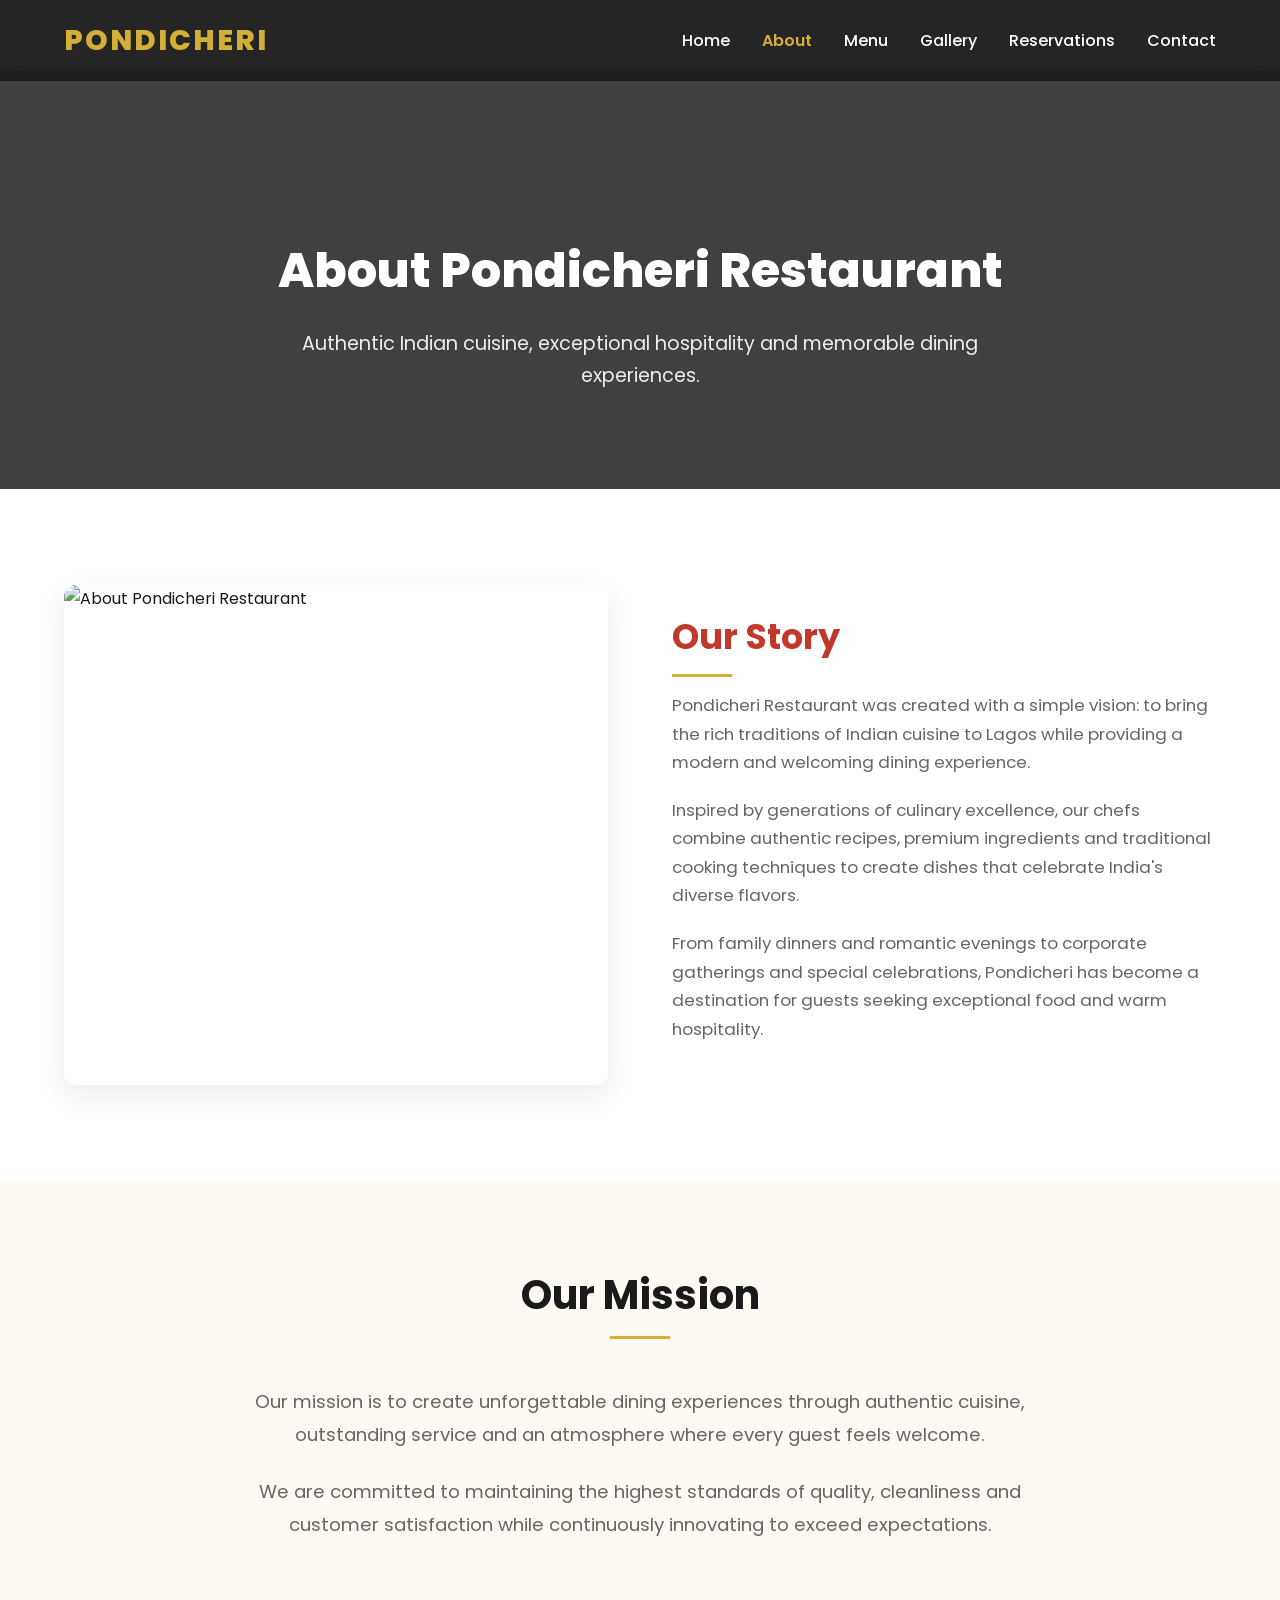
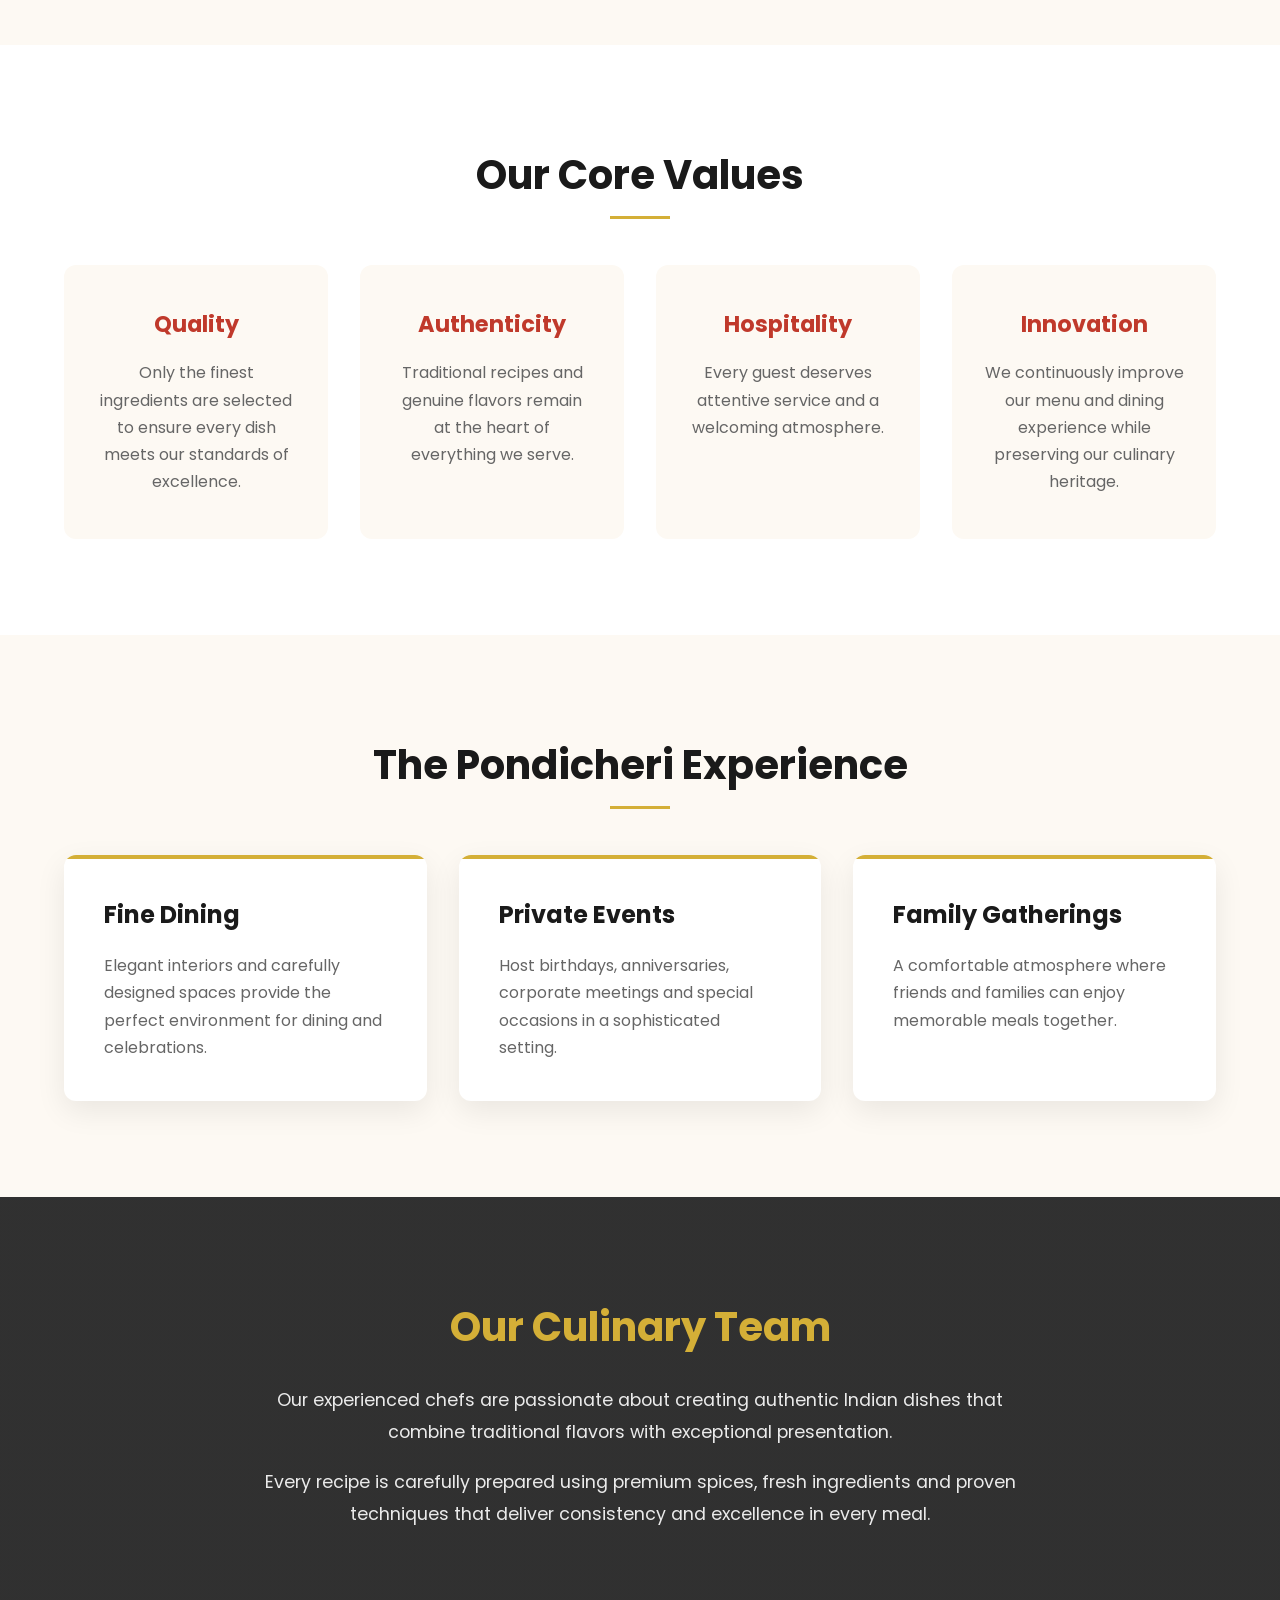
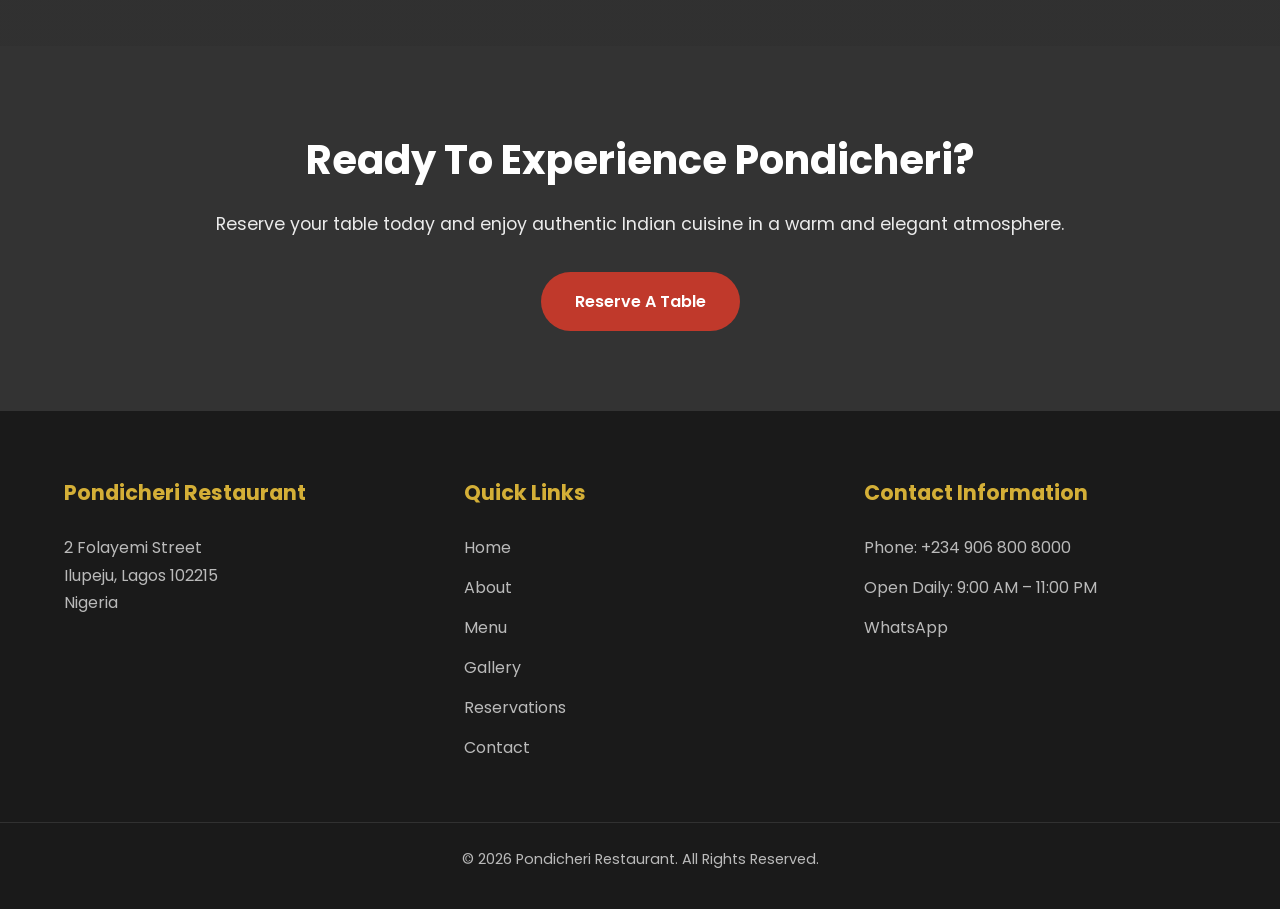
==== about.html @ 2c563795 "Add files via upload" ====
<!DOCTYPE html>
<html lang="en">
<head>
<meta charset="UTF-8">
<meta name="viewport" content="width=device-width, initial-scale=1.0">

<title>About Us | Pondicheri Restaurant Lagos</title>

<meta name="description" content="Learn about Pondicheri Restaurant, our story, mission, culinary philosophy and commitment to delivering authentic Indian dining experiences in Lagos.">

<meta name="keywords" content="About Pondicheri, Indian Restaurant Lagos, Fine Dining Lagos, Restaurant Story, Indian Cuisine Nigeria">

<meta property="og:title" content="About Pondicheri Restaurant">
<meta property="og:description" content="Discover our story, values and commitment to authentic Indian cuisine.">
<meta property="og:type" content="website">

<link rel="stylesheet" href="style.css">

<link href="https://fonts.googleapis.com/css2?family=Poppins:wght@300;400;500;600;700;800&display=swap" rel="stylesheet">
</head>

<body>

<header class="header">

<div class="container">

<a href="index.html" class="logo">
PONDICHERI
</a>

<nav class="navbar">

<ul class="nav-links">

<li><a href="index.html">Home</a></li>

<li><a href="about.html" class="active">About</a></li>

<li><a href="menu.html">Menu</a></li>

<li><a href="gallery.html">Gallery</a></li>

<li><a href="reservations.html">Reservations</a></li>

<li><a href="contact.html">Contact</a></li>

</ul>

</nav>

<button id="menu-btn" class="menu-btn">
☰
</button>

</div>

</header>

<section class="page-banner">

<div class="container">

<h1>About Pondicheri Restaurant</h1>

<p>
Authentic Indian cuisine, exceptional hospitality and memorable dining experiences.
</p>

</div>

</section>

<section class="about-section">

<div class="container">

<div class="about-grid">

<div class="about-image">

<img src="assets/images/about-restaurant.jpg"
alt="About Pondicheri Restaurant">

</div>

<div class="about-content">

<h2>Our Story</h2>

<p>
Pondicheri Restaurant was created with a simple vision: to bring the rich traditions of Indian cuisine to Lagos while providing a modern and welcoming dining experience.
</p>

<p>
Inspired by generations of culinary excellence, our chefs combine authentic recipes, premium ingredients and traditional cooking techniques to create dishes that celebrate India's diverse flavors.
</p>

<p>
From family dinners and romantic evenings to corporate gatherings and special celebrations, Pondicheri has become a destination for guests seeking exceptional food and warm hospitality.
</p>

</div>

</div>

</div>

</section>

<section class="mission-section">

<div class="container">

<div class="section-title">

<h2>Our Mission</h2>

</div>

<div class="mission-content">

<p>
Our mission is to create unforgettable dining experiences through authentic cuisine, outstanding service and an atmosphere where every guest feels welcome.
</p>

<p>
We are committed to maintaining the highest standards of quality, cleanliness and customer satisfaction while continuously innovating to exceed expectations.
</p>

</div>

</div>

</section>

<section class="values-section">

<div class="container">

<div class="section-title">

<h2>Our Core Values</h2>

</div>

<div class="values-grid">

<div class="value-card">

<h3>Quality</h3>

<p>
Only the finest ingredients are selected to ensure every dish meets our standards of excellence.
</p>

</div>

<div class="value-card">

<h3>Authenticity</h3>

<p>
Traditional recipes and genuine flavors remain at the heart of everything we serve.
</p>

</div>

<div class="value-card">

<h3>Hospitality</h3>

<p>
Every guest deserves attentive service and a welcoming atmosphere.
</p>

</div>

<div class="value-card">

<h3>Innovation</h3>

<p>
We continuously improve our menu and dining experience while preserving our culinary heritage.
</p>

</div>

</div>

</div>

</section>

<section class="experience-section">

<div class="container">

<div class="section-title">

<h2>The Pondicheri Experience</h2>

</div>

<div class="experience-grid">

<div class="experience-card">

<h3>Fine Dining</h3>

<p>
Elegant interiors and carefully designed spaces provide the perfect environment for dining and celebrations.
</p>

</div>

<div class="experience-card">

<h3>Private Events</h3>

<p>
Host birthdays, anniversaries, corporate meetings and special occasions in a sophisticated setting.
</p>

</div>

<div class="experience-card">

<h3>Family Gatherings</h3>

<p>
A comfortable atmosphere where friends and families can enjoy memorable meals together.
</p>

</div>

</div>

</div>

</section>

<section class="chef-section">

<div class="container">

<div class="chef-content">

<h2>Our Culinary Team</h2>

<p>
Our experienced chefs are passionate about creating authentic Indian dishes that combine traditional flavors with exceptional presentation.
</p>

<p>
Every recipe is carefully prepared using premium spices, fresh ingredients and proven techniques that deliver consistency and excellence in every meal.
</p>

</div>

</div>

</section>

<section class="reservation-banner">

<div class="container">

<h2>
Ready To Experience Pondicheri?
</h2>

<p>
Reserve your table today and enjoy authentic Indian cuisine in a warm and elegant atmosphere.
</p>

<a href="reservation.html" class="btn-primary">
Reserve A Table
</a>

</div>

</section>

<footer class="footer">

<div class="container footer-grid">

<div>

<h3>Pondicheri Restaurant</h3>

<p>
2 Folayemi Street<br>
Ilupeju, Lagos 102215<br>
Nigeria
</p>

</div>

<div>

<h3>Quick Links</h3>

<ul>

<li><a href="index.html">Home</a></li>
<li><a href="about.html">About</a></li>
<li><a href="menu.html">Menu</a></li>
<li><a href="gallery.html">Gallery</a></li>
<li><a href="reservation.html">Reservations</a></li>
<li><a href="contact.html">Contact</a></li>

</ul>

</div>

<div>

<h3>Contact Information</h3>

<p>Phone: +234 906 800 8000</p>

<p>Open Daily: 9:00 AM – 11:00 PM</p>

<a href="https://wa.me/2349068008000" target="_blank">
WhatsApp
</a>

</div>

</div>

<div class="copyright">

<p>
© 2026 Pondicheri Restaurant. All Rights Reserved.
</p>

</div>

</footer>

<script src="index.js"></script>

</body>
</html>
---- style.css ----
:root {
  --primary: #C0392B;
  --primary-dark: #A93226;
  --accent: #D4AF37;
  --dark: #1A1A1A;
  --light: #FDF9F3;
  --gray: #666;
  --white: #FFFFFF;
  --shadow: 0 10px 30px rgba(0,0,0,0.08);
  --radius: 12px;
}

* {
  margin: 0;
  padding: 0;
  box-sizing: border-box;
}

html {
  scroll-behavior: smooth;
}

body {
  font-family: 'Poppins', sans-serif;
  line-height: 1.7;
  color: var(--dark);
  background: var(--white);
}

img {
  max-width: 100%;
  display: block;
}

.container {
  width: 90%;
  max-width: 1200px;
  margin: 0 auto;
}

.section-title {
  text-align: center;
  margin-bottom: 3rem;
}

.section-title h2 {
  font-size: 2.5rem;
  font-weight: 700;
  color: var(--dark);
  margin-bottom: 0.5rem;
  position: relative;
  display: inline-block;
}

.section-title h2:after {
  content: '';
  position: absolute;
  bottom: -10px;
  left: 50%;
  transform: translateX(-50%);
  width: 60px;
  height: 3px;
  background: var(--accent);
}

.section-title p {
  color: var(--gray);
  font-size: 1.1rem;
  max-width: 600px;
  margin: 1rem auto 0;
}

.btn-primary, .btn-secondary {
  display: inline-block;
  padding: 14px 32px;
  border-radius: 50px;
  font-weight: 600;
  text-decoration: none;
  transition: all 0.3s ease;
  font-size: 1rem;
  border: 2px solid transparent;
}

.btn-primary {
  background: var(--primary);
  color: var(--white);
}

.btn-primary:hover {
  background: var(--primary-dark);
  transform: translateY(-3px);
  box-shadow: 0 8px 20px rgba(192, 57, 43, 0.3);
}

.btn-secondary {
  background: transparent;
  color: var(--white);
  border-color: var(--white);
}

.btn-secondary:hover {
  background: var(--white);
  color: var(--dark);
  transform: translateY(-3px);
}

/* Header */
.header {
  position: fixed;
  top: 0;
  width: 100%;
  background: rgba(26, 26, 26, 0.95);
  backdrop-filter: blur(10px);
  z-index: 1000;
  padding: 1rem 0;
}

.header .container {
  display: flex;
  justify-content: space-between;
  align-items: center;
}

.logo {
  font-size: 1.8rem;
  font-weight: 800;
  color: var(--accent);
  text-decoration: none;
  letter-spacing: 2px;
}

.nav-links {
  display: flex;
  list-style: none;
  gap: 2rem;
}

.nav-links a {
  color: var(--white);
  text-decoration: none;
  font-weight: 500;
  transition: color 0.3s ease;
}

.nav-links a:hover {
  color: var(--accent);
}

.menu-btn {
  display: none;
  background: none;
  border: none;
  color: var(--white);
  font-size: 1.8rem;
  cursor: pointer;
}

/* Hero */
.hero {
  height: 100vh;
  background: url('assets/images/hero-bg.jpg') center/cover no-repeat;
  position: relative;
  display: flex;
  align-items: center;
  text-align: center;
  color: var(--white);
}

.overlay {
  position: absolute;
  inset: 0;
  background: linear-gradient(0deg, rgba(0,0,0,0.7), rgba(0,0,0,0.4));
}

.hero-content {
  position: relative;
  z-index: 2;
  max-width: 800px;
  margin: 0 auto;
  padding: 0 1rem;
}

.hero h1 {
  font-size: 3.5rem;
  font-weight: 800;
  line-height: 1.2;
  margin-bottom: 1.5rem;
}

.hero p {
  font-size: 1.2rem;
  margin-bottom: 2.5rem;
  opacity: 0.9;
}

.hero-buttons {
  display: flex;
  gap: 1rem;
  justify-content: center;
  flex-wrap: wrap;
}

/* Welcome */
.welcome {
  padding: 6rem 0;
  background: var(--light);
}

.welcome-grid {
  display: grid;
  grid-template-columns: 1fr 1fr;
  gap: 4rem;
  align-items: center;
}

.welcome-text h3 {
  font-size: 2rem;
  margin-bottom: 1.5rem;
  color: var(--primary);
}

.welcome-text p {
  margin-bottom: 1.5rem;
  color: var(--gray);
}

.welcome-image img {
  border-radius: var(--radius);
  box-shadow: var(--shadow);
}

/* Features */
.features {
  padding: 6rem 0;
}

.features-grid {
  display: grid;
  grid-template-columns: repeat(auto-fit, minmax(250px, 1fr));
  gap: 2rem;
}

.feature-card {
  background: var(--white);
  padding: 2.5rem 2rem;
  border-radius: var(--radius);
  text-align: center;
  box-shadow: var(--shadow);
  transition: transform 0.3s ease;
  border-top: 4px solid var(--primary);
}

.feature-card:hover {
  transform: translateY(-10px);
}

.feature-card h3 {
  font-size: 1.3rem;
  margin-bottom: 1rem;
  color: var(--dark);
}

.feature-card p {
  color: var(--gray);
}

/* Signature Dishes */
.signature-dishes {
  padding: 6rem 0;
  background: var(--light);
}

.dish-grid {
  display: grid;
  grid-template-columns: repeat(auto-fit, minmax(270px, 1fr));
  gap: 2rem;
}

.dish-card {
  background: var(--white);
  border-radius: var(--radius);
  overflow: hidden;
  box-shadow: var(--shadow);
  transition: transform 0.3s ease;
}

.dish-card:hover {
  transform: translateY(-8px);
}

.dish-card img {
  height: 250px;
  width: 100%;
  object-fit: cover;
}

.dish-card h3 {
  padding: 1.5rem 1.5rem 0.5rem;
  font-size: 1.4rem;
  color: var(--primary);
}

.dish-card p {
  padding: 0 1.5rem 1.5rem;
  color: var(--gray);
}

/* Reservation Banner */
.reservation-banner {
  padding: 5rem 0;
  background: linear-gradient(rgba(0,0,0,0.8), rgba(0,0,0,0.8)), url('assets/images/tandoor.jpg') center/cover;
  text-align: center;
  color: var(--white);
}

.reservation-banner h2 {
  font-size: 2.5rem;
  margin-bottom: 1rem;
}

.reservation-banner p {
  margin-bottom: 2rem;
  font-size: 1.1rem;
  opacity: 0.9;
}

/* Testimonials */
.testimonials {
  padding: 6rem 0;
}

.testimonial-grid {
  display: grid;
  grid-template-columns: repeat(auto-fit, minmax(300px, 1fr));
  gap: 2rem;
}

.testimonial {
  background: var(--light);
  padding: 2rem;
  border-radius: var(--radius);
  border-left: 4px solid var(--accent);
}

.testimonial p {
  font-style: italic;
  color: var(--dark);
  font-size: 1.1rem;
}

.testimonial p:before {
  content: "“";
  font-size: 3rem;
  color: var(--accent);
  line-height: 0;
  vertical-align: -0.4em;
}

/* Footer */
.footer {
  background: var(--dark);
  color: var(--white);
  padding: 4rem 0 0;
}

.footer-grid {
  display: grid;
  grid-template-columns: repeat(auto-fit, minmax(250px, 1fr));
  gap: 3rem;
  padding-bottom: 3rem;
}

.footer h3 {
  color: var(--accent);
  margin-bottom: 1.5rem;
  font-size: 1.3rem;
}

.footer p, .footer a {
  color: rgba(255,255,255,0.7);
  text-decoration: none;
  margin-bottom: 0.8rem;
  display: block;
}

.footer a:hover {
  color: var(--accent);
}

.footer ul {
  list-style: none;
}

.copyright {
  border-top: 1px solid rgba(255,255,255,0.1);
  text-align: center;
  padding: 1.5rem 0;
  color: rgba(255,255,255,0.5);
  font-size: 0.9rem;
}

/* Responsive */
@media (max-width: 768px) {
  .nav-links {
    display: none;
  }
  
  .menu-btn {
    display: block;
  }
  
  .hero h1 {
    font-size: 2.5rem;
  }
  
  .welcome-grid {
    grid-template-columns: 1fr;
    gap: 2rem;
  }
  
  .section-title h2 {
    font-size: 2rem;
  }
  
  .hero-buttons {
    flex-direction: column;
    align-items: center;
  }
  
  .btn-primary, .btn-secondary {
    width: 80%;
    text-align: center;
  }
}
/* About Page Styles */

/* Active nav link */
.nav-links a.active {
  color: var(--accent);
  font-weight: 600;
}

/* Page Banner */
.page-banner {
  padding: 10rem 0 6rem;
  background: linear-gradient(rgba(0, 0, 0, 0.75), rgba(0, 0, 0, 0.75)), url('assets/images/about-banner.jpg') center/cover no-repeat;
  text-align: center;
  color: var(--white);
  margin-top: 70px;
}

.page-banner h1 {
  font-size: 3rem;
  font-weight: 800;
  margin-bottom: 1rem;
}

.page-banner p {
  font-size: 1.2rem;
  max-width: 700px;
  margin: 0 auto;
  opacity: 0.9;
}

/* About Section */
.about-section {
  padding: 6rem 0;
  background: var(--white);
}

.about-grid {
  display: grid;
  grid-template-columns: 1fr 1fr;
  gap: 4rem;
  align-items: center;
}

.about-image img {
  border-radius: var(--radius);
  box-shadow: var(--shadow);
  width: 100%;
  height: 500px;
  object-fit: cover;
}

.about-content h2 {
  font-size: 2.2rem;
  color: var(--primary);
  margin-bottom: 1.5rem;
  position: relative;
}

.about-content h2:after {
  content: '';
  position: absolute;
  bottom: -10px;
  left: 0;
  width: 60px;
  height: 3px;
  background: var(--accent);
}

.about-content p {
  margin-bottom: 1.2rem;
  color: var(--gray);
  font-size: 1.05rem;
}

/* Mission Section */
.mission-section {
  padding: 5rem 0;
  background: var(--light);
  text-align: center;
}

.mission-content {
  max-width: 800px;
  margin: 0 auto;
}

.mission-content p {
  font-size: 1.15rem;
  color: var(--gray);
  margin-bottom: 1.5rem;
  line-height: 1.8;
}

/* Values Section */
.values-section {
  padding: 6rem 0;
  background: var(--white);
}

.values-grid {
  display: grid;
  grid-template-columns: repeat(auto-fit, minmax(250px, 1fr));
  gap: 2rem;
}

.value-card {
  background: var(--light);
  padding: 2.5rem 2rem;
  border-radius: var(--radius);
  text-align: center;
  transition: all 0.3s ease;
  border-bottom: 4px solid transparent;
}

.value-card:hover {
  border-bottom-color: var(--primary);
  transform: translateY(-8px);
  box-shadow: var(--shadow);
}

.value-card h3 {
  font-size: 1.4rem;
  margin-bottom: 1rem;
  color: var(--primary);
}

.value-card p {
  color: var(--gray);
}

/* Experience Section */
.experience-section {
  padding: 6rem 0;
  background: var(--light);
}

.experience-grid {
  display: grid;
  grid-template-columns: repeat(auto-fit, minmax(300px, 1fr));
  gap: 2rem;
}

.experience-card {
  background: var(--white);
  padding: 2.5rem;
  border-radius: var(--radius);
  box-shadow: var(--shadow);
  position: relative;
  overflow: hidden;
}

.experience-card:before {
  content: '';
  position: absolute;
  top: 0;
  left: 0;
  width: 100%;
  height: 4px;
  background: var(--accent);
}

.experience-card h3 {
  font-size: 1.5rem;
  margin-bottom: 1rem;
  color: var(--dark);
}

.experience-card p {
  color: var(--gray);
}

/* Chef Section */
.chef-section {
  padding: 6rem 0;
  background: linear-gradient(rgba(26, 26, 26, 0.9), rgba(26, 26, 26, 0.9)), url('assets/images/kitchen.jpg') center/cover no-repeat;
  color: var(--white);
  text-align: center;
}

.chef-content {
  max-width: 800px;
  margin: 0 auto;
}

.chef-content h2 {
  font-size: 2.5rem;
  margin-bottom: 1.5rem;
  color: var(--accent);
}

.chef-content p {
  font-size: 1.1rem;
  margin-bottom: 1.2rem;
  opacity: 0.9;
  line-height: 1.8;
}

/* Responsive */
@media (max-width: 992px) {
  .about-grid {
    grid-template-columns: 1fr;
    gap: 3rem;
  }
  
  .about-image img {
    height: 400px;
  }
  
  .page-banner h1 {
    font-size: 2.5rem;
  }
}

@media (max-width: 768px) {
  .page-banner {
    padding: 8rem 0 4rem;
  }
  
  .page-banner h1 {
    font-size: 2rem;
  }
  
  .about-content h2 {
    font-size: 1.8rem;
  }
  
  .chef-content h2 {
    font-size: 2rem;
  }
}
/* Menu Page Styles */

/* Menu Section - Chef's Recommended */
.menu-section {
  padding: 6rem 0;
  background: var(--white);
}

.featured-dishes {
  display: grid;
  grid-template-columns: repeat(auto-fit, minmax(320px, 1fr));
  gap: 2.5rem;
  margin-top: 2rem;
}

.dish-card {
  background: var(--light);
  border-radius: var(--radius);
  overflow: hidden;
  box-shadow: var(--shadow);
  transition: all 0.3s ease;
  position: relative;
}

.dish-card:hover {
  transform: translateY(-10px);
  box-shadow: 0 20px 40px rgba(0, 0, 0, 0.12);
}

.dish-card img {
  height: 280px;
  width: 100%;
  object-fit: cover;
}

.dish-card h3 {
  padding: 1.5rem 1.5rem 0.5rem;
  font-size: 1.5rem;
  color: var(--primary);
  font-weight: 700;
}

.dish-card p {
  padding: 0 1.5rem;
  color: var(--gray);
  font-size: 0.95rem;
  min-height: 50px;
}

.dish-card .price {
  display: block;
  padding: 1rem 1.5rem 1.5rem;
  font-size: 1.3rem;
  font-weight: 700;
  color: var(--accent);
}

/* Menu Category Sections */
.menu-category {
  padding: 5rem 0;
  border-bottom: 1px solid rgba(0, 0, 0, 0.06);
}

.menu-category:nth-child(even) {
  background: var(--light);
}

.menu-category:last-of-type {
  border-bottom: none;
}

.menu-category h2 {
  font-size: 2.2rem;
  color: var(--dark);
  margin-bottom: 3rem;
  text-align: center;
  position: relative;
  display: inline-block;
  width: 100%;
}

.menu-category h2:after {
  content: '';
  position: absolute;
  bottom: -12px;
  left: 50%;
  transform: translateX(-50%);
  width: 80px;
  height: 3px;
  background: var(--primary);
}

.menu-list {
  display: grid;
  grid-template-columns: repeat(auto-fit, minmax(450px, 1fr));
  gap: 2rem;
  max-width: 1100px;
  margin: 0 auto;
}

.menu-item {
  display: flex;
  justify-content: space-between;
  align-items: flex-start;
  gap: 1.5rem;
  padding: 1.8rem;
  background: var(--white);
  border-radius: var(--radius);
  border-left: 4px solid transparent;
  transition: all 0.3s ease;
}

.menu-category:nth-child(even) .menu-item {
  background: var(--white);
}

.menu-item:hover {
  border-left-color: var(--accent);
  box-shadow: var(--shadow);
  transform: translateX(5px);
}

.menu-item h3 {
  font-size: 1.25rem;
  color: var(--dark);
  margin-bottom: 0.5rem;
  font-weight: 600;
}

.menu-item p {
  color: var(--gray);
  font-size: 0.95rem;
  line-height: 1.6;
  flex: 1;
}

.menu-item span {
  font-size: 1.2rem;
  font-weight: 700;
  color: var(--primary);
  white-space: nowrap;
  padding-top: 2px;
}

/* Responsive */
@media (max-width: 992px) {
  .menu-list {
    grid-template-columns: 1fr;
  }
}

@media (max-width: 768px) {
  .featured-dishes {
    grid-template-columns: 1fr;
  }
  
  .menu-category h2 {
    font-size: 1.8rem;
  }
  
  .menu-item {
    flex-direction: column;
    gap: 0.8rem;
  }
  
  .menu-item span {
    align-self: flex-start;
  }
  
  .dish-card img {
    height: 240px;
  }
}
/* Gallery Page Styles */

/* Gallery Intro */
.gallery-intro {
  padding: 6rem 0 3rem;
  background: var(--white);
}

/* Gallery Section */
.gallery-section {
  padding: 4rem 0;
  background: var(--white);
}

.gallery-section:nth-of-type(even) {
  background: var(--light);
}

.gallery-heading {
  font-size: 2.2rem;
  color: var(--dark);
  text-align: center;
  margin-bottom: 3rem;
  position: relative;
  font-weight: 700;
}

.gallery-heading:after {
  content: '';
  position: absolute;
  bottom: -12px;
  left: 50%;
  transform: translateX(-50%);
  width: 80px;
  height: 3px;
  background: var(--accent);
}

/* Gallery Grid */
.gallery-grid {
  display: grid;
  grid-template-columns: repeat(auto-fit, minmax(300px, 1fr));
  gap: 1.5rem;
  margin-bottom: 2rem;
}

.gallery-item {
  position: relative;
  border-radius: var(--radius);
  overflow: hidden;
  cursor: pointer;
  height: 320px;
  box-shadow: var(--shadow);
  transition: all 0.4s ease;
}

.gallery-item:hover {
  transform: translateY(-8px);
  box-shadow: 0 20px 40px rgba(0, 0, 0, 0.15);
}

.gallery-item img {
  width: 100%;
  height: 100%;
  object-fit: cover;
  transition: transform 0.5s ease;
}

.gallery-item:hover img {
  transform: scale(1.1);
}

.gallery-overlay {
  position: absolute;
  inset: 0;
  background: linear-gradient(0deg, rgba(0, 0, 0, 0.85) 0%, rgba(0, 0, 0, 0.3) 50%, transparent 100%);
  display: flex;
  align-items: flex-end;
  justify-content: center;
  padding: 1.5rem;
  opacity: 0;
  transition: opacity 0.4s ease;
}

.gallery-item:hover .gallery-overlay {
  opacity: 1;
}

.gallery-overlay h3 {
  color: var(--white);
  font-size: 1.3rem;
  font-weight: 600;
  text-align: center;
  transform: translateY(20px);
  transition: transform 0.4s ease;
}

.gallery-item:hover .gallery-overlay h3 {
  transform: translateY(0);
}

/* Masonry-style variation for ambience section */
.gallery-section:nth-of-type(3) .gallery-grid {
  grid-auto-rows: 280px;
}

.gallery-section:nth-of-type(3) .gallery-item:nth-child(2),
.gallery-section:nth-of-type(3) .gallery-item:nth-child(5) {
  grid-row: span 2;
  height: auto;
}

/* Responsive */
@media (max-width: 992px) {
  .gallery-grid {
    grid-template-columns: repeat(auto-fit, minmax(250px, 1fr));
  }
  
  .gallery-item {
    height: 280px;
  }
  
  .gallery-section:nth-of-type(3) .gallery-item:nth-child(2),
  .gallery-section:nth-of-type(3) .gallery-item:nth-child(5) {
    grid-row: span 1;
  }
}

@media (max-width: 768px) {
  .gallery-heading {
    font-size: 1.8rem;
  }
  
  .gallery-grid {
    grid-template-columns: 1fr;
    gap: 1.2rem;
  }
  
  .gallery-item {
    height: 250px;
  }
  
  .gallery-overlay {
    opacity: 1;
    background: linear-gradient(0deg, rgba(0, 0, 0, 0.7) 0%, transparent 70%);
  }
  
  .gallery-overlay h3 {
    transform: translateY(0);
    font-size: 1.1rem;
  }
}
/* Reservations Page Styles */

/* Reservation Section */
.reservation-section {
  padding: 6rem 0;
  background: var(--white);
}

.reservation-wrapper {
  display: grid;
  grid-template-columns: 1fr 1.2fr;
  gap: 4rem;
  align-items: start;
}

/* Left Side - Info */
.reservation-info h2 {
  font-size: 2.2rem;
  color: var(--primary);
  margin-bottom: 1.5rem;
  line-height: 1.3;
}

.reservation-info p {
  color: var(--gray);
  font-size: 1.05rem;
  margin-bottom: 2rem;
}

.reservation-benefits {
  list-style: none;
  margin-bottom: 2.5rem;
}

.reservation-benefits li {
  padding: 0.8rem 0 0.8rem 2rem;
  position: relative;
  color: var(--dark);
  font-weight: 500;
}

.reservation-benefits li:before {
  content: '✓';
  position: absolute;
  left: 0;
  color: var(--accent);
  font-weight: 700;
  font-size: 1.2rem;
}

.contact-card {
  background: var(--light);
  padding: 2rem;
  border-radius: var(--radius);
  border-left: 4px solid var(--primary);
}

.contact-card h3 {
  color: var(--primary);
  margin-bottom: 1rem;
  font-size: 1.3rem;
}

.contact-card p {
  margin-bottom: 0.5rem;
  color: var(--dark);
  font-weight: 600;
}

/* Right Side - Form */
.reservation-form-container {
  background: var(--light);
  padding: 3rem;
  border-radius: var(--radius);
  box-shadow: var(--shadow);
}

.reservation-form h2 {
  font-size: 1.8rem;
  color: var(--dark);
  margin-bottom: 2rem;
  text-align: center;
}

.form-group {
  margin-bottom: 1.5rem;
}

.form-group label {
  display: block;
  margin-bottom: 0.5rem;
  color: var(--dark);
  font-weight: 600;
  font-size: 0.95rem;
}

.form-group input,
.form-group select,
.form-group textarea {
  width: 100%;
  padding: 14px 16px;
  border: 2px solid #E0E0E0;
  border-radius: 8px;
  font-family: 'Poppins', sans-serif;
  font-size: 1rem;
  transition: all 0.3s ease;
  background: var(--white);
}

.form-group input:focus,
.form-group select:focus,
.form-group textarea:focus {
  outline: none;
  border-color: var(--primary);
  box-shadow: 0 0 0 4px rgba(192, 57, 43, 0.1);
}

.form-group textarea {
  resize: vertical;
  min-height: 120px;
}

.reservation-btn {
  width: 100%;
  padding: 16px;
  font-size: 1.1rem;
  margin-top: 1rem;
  cursor: pointer;
  border: none;
}

/* Reservation Policy */
.reservation-policy {
  padding: 5rem 0;
  background: var(--light);
}

.reservation-policy h2 {
  text-align: center;
  font-size: 2.2rem;
  margin-bottom: 3rem;
  color: var(--dark);
}

.policy-grid {
  display: grid;
  grid-template-columns: repeat(auto-fit, minmax(300px, 1fr));
  gap: 2rem;
}

.policy-card {
  background: var(--white);
  padding: 2.5rem 2rem;
  border-radius: var(--radius);
  text-align: center;
  box-shadow: var(--shadow);
  border-top: 4px solid var(--accent);
}

.policy-card h3 {
  font-size: 1.4rem;
  color: var(--primary);
  margin-bottom: 1rem;
}

.policy-card p {
  color: var(--gray);
  line-height: 1.7;
}

/* Responsive */
@media (max-width: 992px) {
  .reservation-wrapper {
    grid-template-columns: 1fr;
    gap: 3rem;
  }
  
  .reservation-form-container {
    padding: 2rem;
  }
}

@media (max-width: 768px) {
  .reservation-info h2 {
    font-size: 1.8rem;
  }
  
  .reservation-form h2 {
    font-size: 1.5rem;
  }
  
  .reservation-policy h2 {
    font-size: 1.8rem;
  }
  
  .form-group input,
  .form-group select,
  .form-group textarea {
    padding: 12px 14px;
  }
}
/* Contact Page Styles */

/* Contact Section */
.contact-section {
  padding: 6rem 0;
  background: var(--white);
}

.contact-grid {
  display: grid;
  grid-template-columns: 1fr 1.2fr;
  gap: 4rem;
  align-items: start;
}

/* Left Side - Contact Info */
.contact-info h2 {
  font-size: 2.2rem;
  color: var(--primary);
  margin-bottom: 1.5rem;
}

.contact-info>p {
  color: var(--gray);
  font-size: 1.05rem;
  margin-bottom: 2.5rem;
  line-height: 1.8;
}

.contact-card {
  background: var(--light);
  padding: 1.8rem;
  border-radius: var(--radius);
  margin-bottom: 1.5rem;
  border-left: 4px solid var(--accent);
  transition: all 0.3s ease;
}

.contact-card:hover {
  box-shadow: var(--shadow);
  transform: translateX(5px);
}

.contact-card h3 {
  color: var(--primary);
  font-size: 1.2rem;
  margin-bottom: 0.8rem;
  font-weight: 600;
}

.contact-card p {
  color: var(--dark);
  line-height: 1.7;
  margin: 0;
}

.contact-card .btn-primary {
  margin-top: 0.5rem;
  padding: 12px 28px;
  font-size: 0.95rem;
}

/* Right Side - Contact Form */
.contact-form-container {
  background: var(--light);
  padding: 3rem;
  border-radius: var(--radius);
  box-shadow: var(--shadow);
}

.contact-form h2 {
  font-size: 1.8rem;
  color: var(--dark);
  margin-bottom: 2rem;
  text-align: center;
}

.contact-form .form-group {
  margin-bottom: 1.5rem;
}

.contact-form label {
  display: block;
  margin-bottom: 0.5rem;
  color: var(--dark);
  font-weight: 600;
  font-size: 0.95rem;
}

.contact-form input,
.contact-form select,
.contact-form textarea {
  width: 100%;
  padding: 14px 16px;
  border: 2px solid #E0E0E0;
  border-radius: 8px;
  font-family: 'Poppins', sans-serif;
  font-size: 1rem;
  transition: all 0.3s ease;
  background: var(--white);
}

.contact-form input:focus,
.contact-form select:focus,
.contact-form textarea:focus {
  outline: none;
  border-color: var(--primary);
  box-shadow: 0 0 0 4px rgba(192, 57, 43, 0.1);
}

.contact-form textarea {
  resize: vertical;
  min-height: 150px;
}

.contact-form button {
  width: 100%;
  padding: 16px;
  font-size: 1.1rem;
  margin-top: 1rem;
  cursor: pointer;
  border: none;
}

/* Map Section */
.map-section {
  padding: 5rem 0;
  background: var(--light);
  text-align: center;
}

.map-section h2 {
  font-size: 2.2rem;
  color: var(--dark);
  margin-bottom: 1rem;
}

.map-section p {
  color: var(--gray);
  font-size: 1.1rem;
  margin-bottom: 3rem;
  max-width: 700px;
  margin-left: auto;
  margin-right: auto;
}

.map-container {
  border-radius: var(--radius);
  overflow: hidden;
  box-shadow: var(--shadow);
  max-width: 1100px;
  margin: 0 auto;
}

.map-container iframe {
  display: block;
  filter: grayscale(20%);
  transition: filter 0.3s ease;
}

.map-container:hover iframe {
  filter: grayscale(0%);
}

/* Responsive */
@media (max-width: 992px) {
  .contact-grid {
    grid-template-columns: 1fr;
    gap: 3rem;
  }
  
  .contact-form-container {
    padding: 2rem;
  }
}

@media (max-width: 768px) {
  .contact-info h2 {
    font-size: 1.8rem;
  }
  
  .contact-form h2 {
    font-size: 1.5rem;
  }
  
  .map-section h2 {
    font-size: 1.8rem;
  }
  
  .contact-form input,
  .contact-form select,
  .contact-form textarea {
    padding: 12px 14px;
  }
  
  .map-container iframe {
    height: 350px;
  }
}
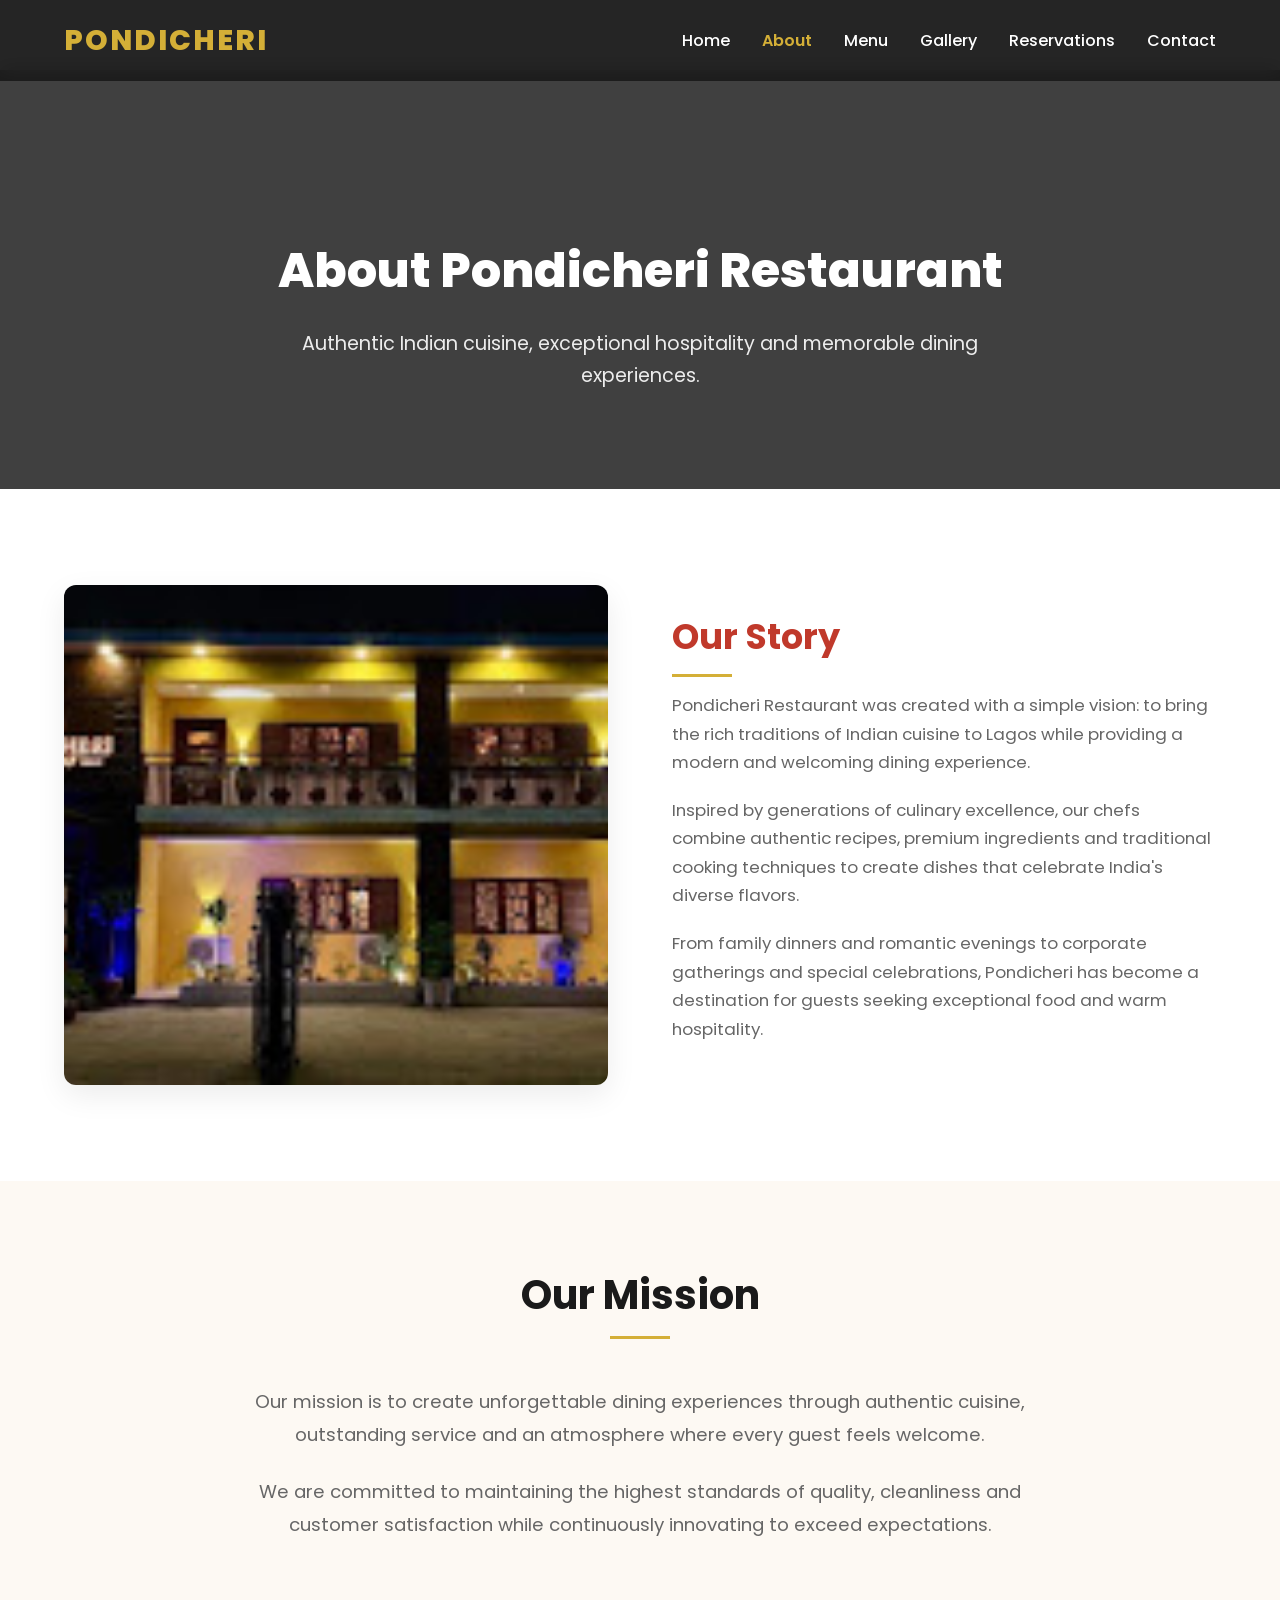
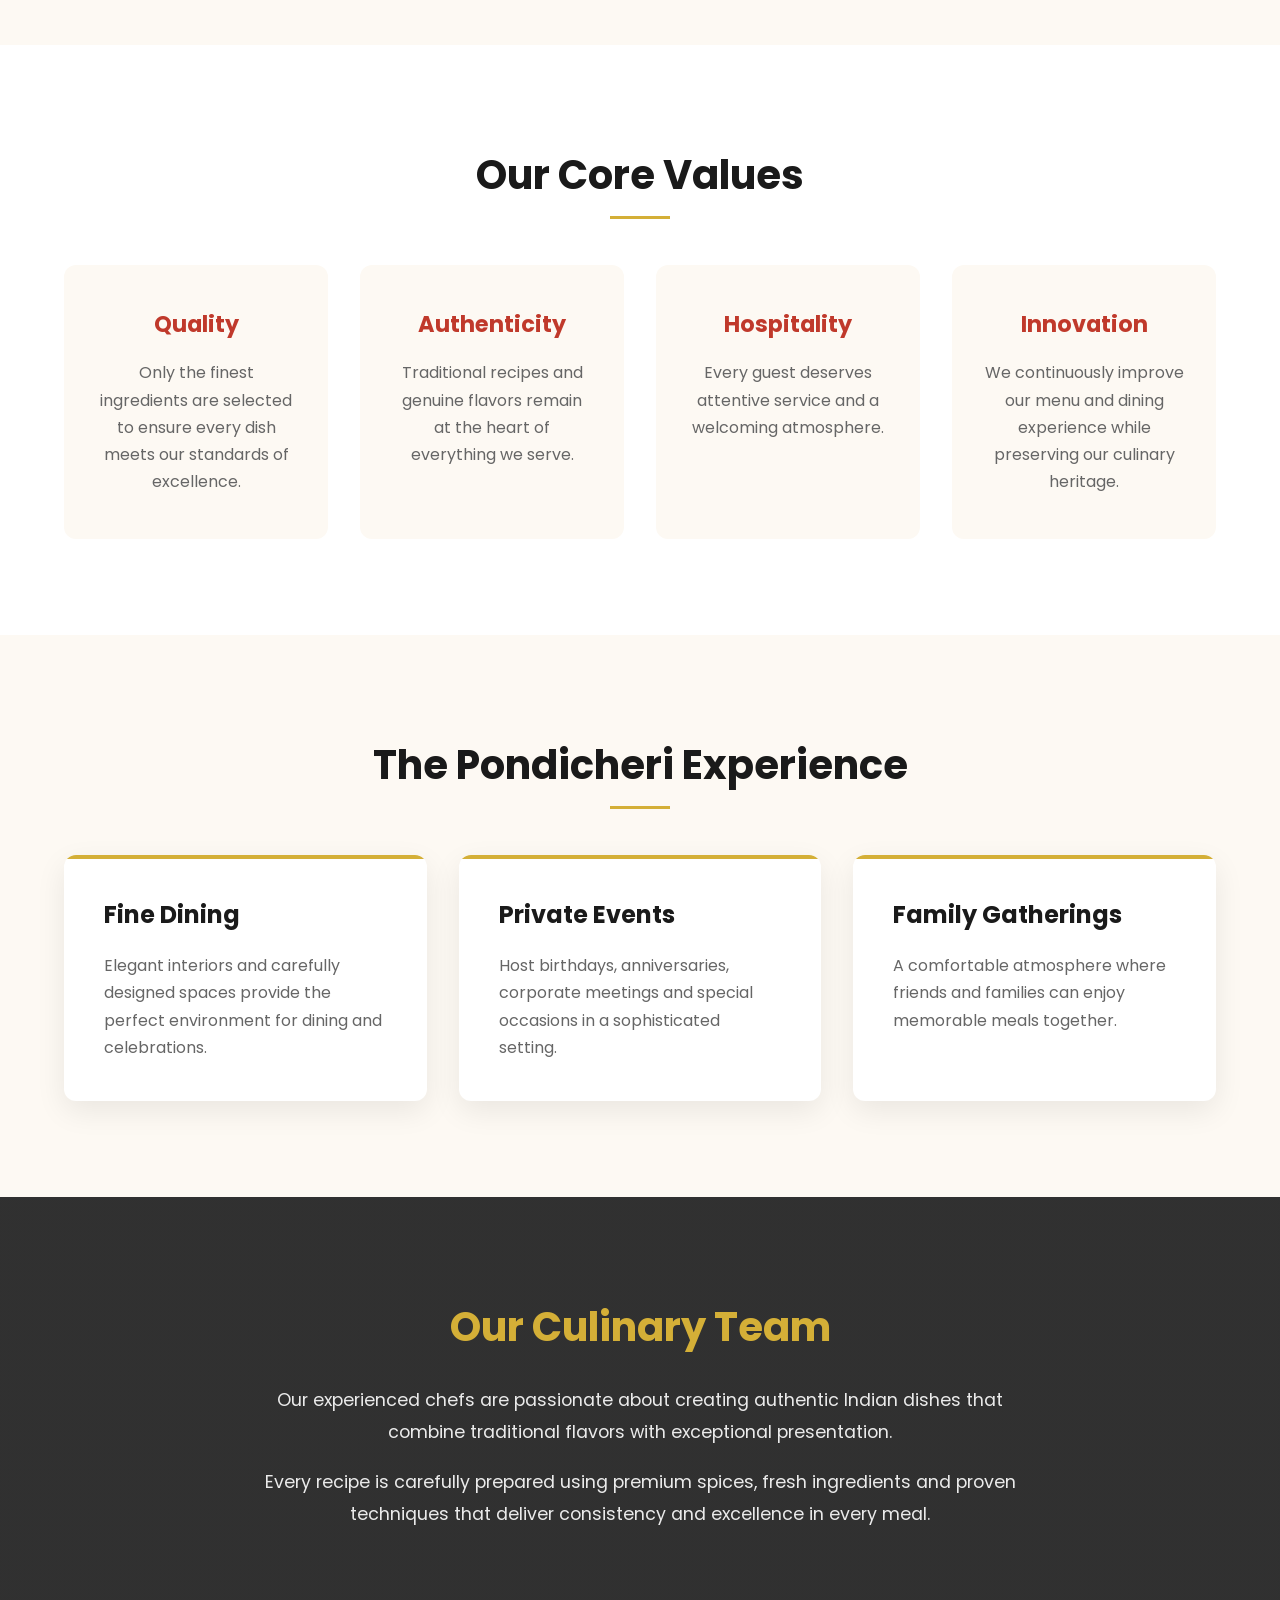
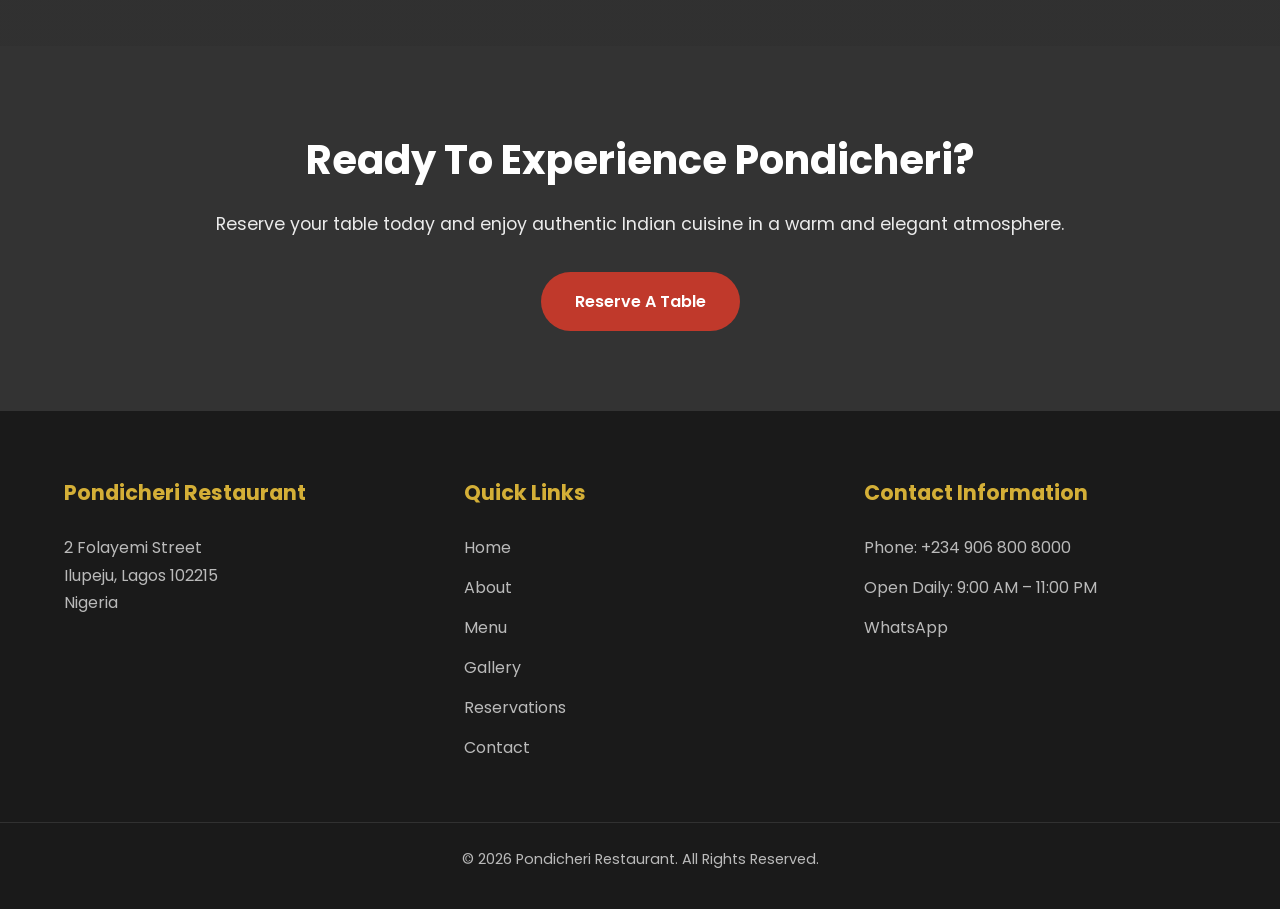
==== commit ab6a1775: "Add files via upload" ====
--- a/about.html
+++ b/about.html
@@ -79,7 +79,7 @@
 
 <div class="about-image">
 
-<img src="assets/images/about-restaurant.jpg"
+<img src="gallery10.jpg"
 alt="About Pondicheri Restaurant">
 
 </div>
